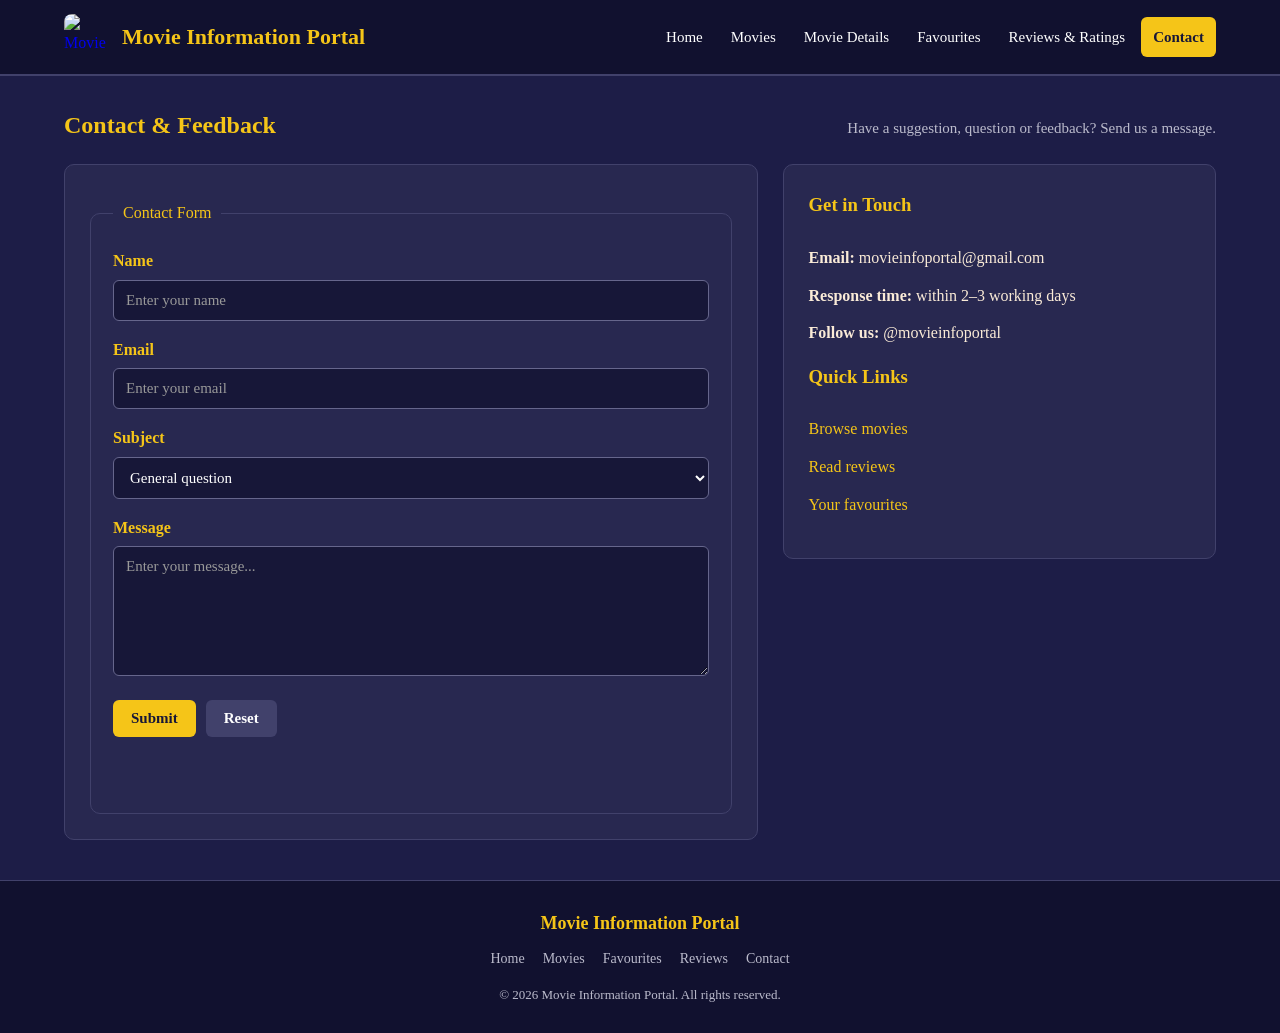
==== contact.html @ ade6de0d "Add files via upload" ====
<!DOCTYPE html>
<html lang="en">
<head>
    <meta charset="UTF-8">
    <meta name="viewport" content="width=device-width, initial-scale=1.0">
    <title>Contact Us | Movie Information Portal</title>
    <link rel="stylesheet" href="CSS/style.css">
</head>
<body>
    <header class="site-header">
        <div class="header-inner">
            <a href="index.html" class="logo">
                <img src="assets/Movie_logo.png" alt="Movie Information Portal logo">
                <span class="logo-text">Movie Information Portal</span>
            </a>
            <nav class="main-nav" id="main-nav">
                <a href="index.html">Home</a>
                <a href="movies.html">Movies</a>
                <a href="movies_details.html">Movie Details</a>
                <a href="favourites.html">Favourites</a>
                <a href="reviews_rating.html">Reviews &amp; Ratings</a>
                <a href="contact.html" class="active">Contact</a>
            </nav>
        </div>
    </header>

    <main>
        <div class="section-heading">
            <h2>Contact &amp; Feedback</h2>
            <p class="result-count">Have a suggestion, question or feedback? Send us a message.</p>
        </div>

        <div class="contact-layout">
            <section class="contact-form-card">
                <form id="contact-form" novalidate>
                    <fieldset>
                        <legend>Contact Form</legend>
                        <div class="form-group">
                            <label for="contact-name">Name</label>
                            <input type="text" id="contact-name" name="name" placeholder="Enter your name" required>
                        </div>
                        <div class="form-group">
                            <label for="contact-email">Email</label>
                            <input type="email" id="contact-email" name="email" placeholder="Enter your email" required>
                        </div>
                        <div class="form-group">
                            <label for="contact-subject">Subject</label>
                            <select id="contact-subject" name="subject">
                                <option value="general">General question</option>
                                <option value="feedback">Feedback</option>
                                <option value="bug">Report an issue</option>
                                <option value="movie">Request a movie</option>
                            </select>
                        </div>
                        <div class="form-group">
                            <label for="contact-message">Message</label>
                            <textarea id="contact-message" name="message" placeholder="Enter your message..." required></textarea>
                        </div>
                        <div class="form-actions">
                            <button type="submit" class="btn btn-primary" id="contact-submit">Submit</button>
                            <button type="reset" class="btn btn-secondary">Reset</button>
                        </div>
                        <p class="form-status" id="form-status" role="status"></p>
                    </fieldset>
                </form>
            </section>

            <aside class="contact-info-card">
                <h3>Get in Touch</h3>
                <ul class="info-list">
                    <li><strong>Email:</strong> movieinfoportal@gmail.com</li>
                    <li><strong>Response time:</strong> within 2–3 working days</li>
                    <li><strong>Follow us:</strong> @movieinfoportal</li>
                </ul>
                <h3>Quick Links</h3>
                <ul class="info-list">
                    <li><a href="movies.html">Browse movies</a></li>
                    <li><a href="reviews_rating.html">Read reviews</a></li>
                    <li><a href="favourites.html">Your favourites</a></li>
                </ul>
            </aside>
        </div>
    </main>

    <footer class="site-footer">
        <div class="footer-inner">
            <p class="footer-brand">Movie Information Portal</p>
            <nav class="footer-nav">
                <a href="index.html">Home</a>
                <a href="movies.html">Movies</a>
                <a href="favourites.html">Favourites</a>
                <a href="reviews_rating.html">Reviews</a>
                <a href="contact.html">Contact</a>
            </nav>
            <p class="footer-copy">&copy; 2026 Movie Information Portal. All rights reserved.</p>
        </div>
    </footer>
</body>
</html>
---- CSS/style.css ----
:root {
    --bg-color: #1d1d47;
    --surface-color: #282850;
    --card-color: #1b1b3d;
    --header-color: #11112f;
    --input-color: #171738;
    --border-color: #41416b;
    --border-light: #66668c;
    --accent-color: #f5c518;
    --accent-dark: #d9ad0e;
    --text-color: antiquewhite;
    --text-muted: #bbbbcc;
    --danger-color: #c0392b;
    --radius: 10px;
}

html { scroll-behavior: smooth; }

* { box-sizing: border-box; }

body {
    margin: 0;
    background-color: var(--bg-color);
    font-family: Georgia, 'Times New Roman', Times, serif;
    color: var(--text-color);
    line-height: 1.6;
}


.site-header {
    background-color: var(--header-color);
    border-bottom: 2px solid var(--border-color);
    position: sticky;
    top: 0;
    z-index: 100;
}

.header-inner {
    width: 90%;
    max-width: 1200px;
    margin: 0 auto;
    padding: 14px 0;
    display: flex;
    align-items: center;
    justify-content: space-between;
    gap: 20px;
    flex-wrap: wrap;
}

.logo {
    display: flex;
    align-items: center;
    gap: 12px;
    text-decoration: none;
}

.logo img {
    width: 46px;
    height: 46px;
    object-fit: cover;
    border-radius: 8px;
}

.logo-text {
    font-size: 22px;
    font-weight: bold;
    color: var(--accent-color);
}

.main-nav {
    display: flex;
    flex-wrap: wrap;
    gap: 4px;
}

.main-nav a {
    color: #fff;
    text-decoration: none;
    font-size: 15px;
    padding: 8px 12px;
    border-radius: 6px;
    transition: background-color 0.2s, color 0.2s;
}

.main-nav a:hover { color: var(--accent-color); }

.main-nav a.active {
    background-color: var(--accent-color);
    color: var(--input-color);
    font-weight: bold;
}

main {
    width: 90%;
    max-width: 1200px;
    margin: 30px auto;
    min-height: 60vh;
}

section {
    background-color: var(--surface-color);
    padding: 25px;
    margin-bottom: 25px;
    border-radius: var(--radius);
    border: 1px solid var(--border-color);
}

h2 { color: var(--accent-color); margin-top: 0; }
h3 { color: #fff; }

.section-heading {
    display: flex;
    align-items: baseline;
    justify-content: space-between;
    gap: 15px;
    flex-wrap: wrap;
    margin-bottom: 20px;
}

.section-heading h2 { margin: 0; }

.result-count { color: var(--text-muted); margin: 0; font-size: 15px; }

.link-more { color: var(--accent-color); text-decoration: none; }
.link-more:hover { text-decoration: underline; }


.hero {
    text-align: center;
    padding: 50px 25px;
}

.hero-title { font-size: 32px; margin-bottom: 10px; }
.hero-text { font-size: 17px; color: var(--text-muted); }

.search-form {
    margin-top: 25px;
    display: flex;
    justify-content: center;
    gap: 10px;
    flex-wrap: wrap;
}

.search-form input { width: min(420px, 100%); }

.btn {
    display: inline-block;
    padding: 10px 18px;
    border: none;
    border-radius: 6px;
    cursor: pointer;
    font-family: inherit;
    font-weight: bold;
    font-size: 15px;
    text-decoration: none;
    transition: background-color 0.2s, transform 0.15s;
}

.btn:active { transform: scale(0.97); }

.btn-primary { background-color: var(--accent-color); color: var(--input-color); }
.btn-primary:hover { background-color: var(--accent-dark); }

.btn-secondary { background-color: var(--border-color); color: #fff; }
.btn-secondary:hover { background-color: #55558c; }

.btn-danger { background-color: var(--danger-color); color: #fff; }
.btn-danger:hover { background-color: #a93226; }

.btn-small { padding: 8px 14px; font-size: 14px; }


form { margin-top: 10px; }

.form-group { margin-bottom: 16px; }

.form-group label {
    display: block;
    margin-bottom: 6px;
    font-weight: bold;
    color: var(--accent-color);
}

input, select, textarea {
    width: 100%;
    padding: 11px 12px;
    border: 1px solid var(--border-light);
    border-radius: 6px;
    background-color: var(--input-color);
    color: #fff;
    font-family: inherit;
    font-size: 15px;
}

input::placeholder, textarea::placeholder { color: #999; }

input:focus, select:focus, textarea:focus {
    outline: none;
    border-color: var(--accent-color);
    box-shadow: 0 0 0 2px rgba(245, 197, 24, 0.25);
}

textarea { min-height: 130px; resize: vertical; }

.form-actions { display: flex; gap: 10px; flex-wrap: wrap; margin-top: 8px; }

fieldset {
    border: 1px solid var(--border-color);
    border-radius: var(--radius);
    padding: 22px;
    margin: 0;
}

legend { color: var(--accent-color); padding: 0 10px; }

.form-status { color: var(--accent-color); font-weight: bold; min-height: 1.4em; }

.filter-form {
    display: grid;
    grid-template-columns: 2fr 1fr 1fr auto;
    gap: 16px;
    align-items: end;
}

.filter-form .form-group { margin-bottom: 0; }
.filter-form .form-actions { margin-top: 0; }

.movie-grid {
    display: grid;
    grid-template-columns: repeat(4, 1fr);
    gap: 24px;
}

.movie-grid-compact { grid-template-columns: repeat(3, 1fr); }

.movie-card {
    background-color: var(--card-color);
    border: 1px solid var(--border-color);
    border-radius: var(--radius);
    overflow: hidden;
    display: flex;
    flex-direction: column;
    transition: transform 0.2s, border-color 0.2s, box-shadow 0.2s;
}

.movie-card:hover {
    transform: translateY(-6px);
    border-color: var(--accent-color);
    box-shadow: 0 10px 24px rgba(0, 0, 0, 0.4);
}

.card-poster { display: block; }

.card-poster img {
    width: 100%;
    height: 300px;
    object-fit: cover;
    display: block;
}

.card-body { padding: 16px; display: flex; flex-direction: column; gap: 6px; flex: 1; }

.card-title { margin: 0; color: var(--accent-color); font-size: 18px; }

.card-desc {
    margin: 0;
    font-size: 14px;
    color: var(--text-muted);
    flex: 1;
}

.card-meta { margin: 0; font-size: 13px; color: var(--text-muted); }

.card-rating { margin: 4px 0 8px; font-weight: bold; }

.star { color: var(--accent-color); }

.card-actions { display: flex; gap: 10px; flex-wrap: wrap; margin-top: auto; }

.no-results, .empty-message {
    text-align: center;
    color: var(--text-muted);
    padding: 30px 10px;
}

.empty-message a { color: var(--accent-color); }

.two-col {
    display: grid;
    grid-template-columns: 1fr 1fr;
    gap: 25px;
}

.two-col section { margin-bottom: 0; }

.trending-list { list-style: none; padding: 0; margin: 0; }
.trending-list li {
    display: flex;
    align-items: center;
    gap: 14px;
    padding: 10px 4px;
    border-bottom: 1px solid var(--border-color);
}
.trending-list li:last-child { border-bottom: none; }

.trend-rank {
    background-color: var(--accent-color);
    color: var(--input-color);
    font-weight: bold;
    width: 28px;
    height: 28px;
    border-radius: 50%;
    display: inline-flex;
    align-items: center;
    justify-content: center;
    flex-shrink: 0;
}

.genre-list { list-style: none; padding: 0; margin: 0; display: flex; flex-wrap: wrap; gap: 10px; }

.genre-chip {
    display: inline-block;
    padding: 8px 18px;
    background-color: var(--card-color);
    border: 1px solid var(--border-light);
    border-radius: 20px;
    color: #fff;
    text-decoration: none;
    transition: all 0.2s;
}
.genre-chip:hover {
    background-color: var(--accent-color);
    color: var(--input-color);
    border-color: var(--accent-color);
}

.breadcrumb { margin-bottom: 18px; font-size: 14px; }
.breadcrumb a { color: var(--text-muted); text-decoration: none; }
.breadcrumb a:hover { color: var(--accent-color); }
.breadcrumb span { margin: 0 6px; color: var(--text-muted); }
.breadcrumb .current { color: var(--accent-color); }

.movie-details {
    display: flex;
    gap: 35px;
    background-color: var(--surface-color);
    border: 1px solid var(--border-color);
    border-radius: var(--radius);
    padding: 30px;
    margin-bottom: 25px;
}

.movie-poster { width: 280px; min-width: 280px; }
.movie-poster img {
    width: 100%;
    height: 400px;
    object-fit: cover;
    border-radius: 8px;
    border: 2px solid var(--border-color);
}

.movie-info { flex: 1; }
.movie-info h2 { font-size: 30px; margin: 0 0 6px; }
.details-rating { font-weight: bold; }

.details-list { margin: 18px 0; }
.details-row { display: flex; gap: 14px; padding: 8px 0; border-bottom: 1px solid var(--border-color); }
.details-row dt { min-width: 120px; font-weight: bold; color: var(--accent-color); }
.details-row dd { margin: 0; }

.movie-info h3 { color: var(--accent-color); margin-top: 22px; }
.details-actions { display: flex; gap: 12px; flex-wrap: wrap; margin-top: 22px; }

.related-movies h2 { margin-bottom: 20px; }

/*Reviews Page*/

.review-layout {
    display: grid;
    grid-template-columns: 380px 1fr;
    gap: 25px;
    align-items: start;
}

.review-layout section { margin-bottom: 0; }

.review-item {
    background-color: var(--card-color);
    border: 1px solid var(--border-color);
    border-left: 4px solid var(--accent-color);
    border-radius: 8px;
    padding: 16px 18px;
    margin-bottom: 14px;
}

.review-header {
    display: flex;
    justify-content: space-between;
    align-items: center;
    gap: 10px;
    flex-wrap: wrap;
}

.review-author { margin: 0; font-weight: bold; color: var(--accent-color); }
.review-stars { margin: 0; letter-spacing: 2px; color: var(--accent-color); }
.review-movie { margin: 6px 0 0; font-size: 13px; color: var(--text-muted); }
.review-text-body { margin: 8px 0 0; }

/*Contact Page*/
.contact-layout {
    display: grid;
    grid-template-columns: 1.6fr 1fr;
    gap: 25px;
    align-items: start;
}

.contact-layout section, .contact-layout aside {
    background-color: var(--surface-color);
    border: 1px solid var(--border-color);
    border-radius: var(--radius);
    padding: 25px;
    margin: 0;
}

.contact-info-card h3 { color: var(--accent-color); margin-top: 0; }
.contact-info-card h3 + h3 { margin-top: 24px; }

.info-list { list-style: none; padding: 0; margin: 0 0 10px; }
.info-list li { padding: 6px 0; }
.info-list a { color: var(--accent-color); text-decoration: none; }
.info-list a:hover { text-decoration: underline; }


.site-footer {
    background-color: var(--header-color);
    border-top: 1px solid var(--border-color);
    padding: 28px 20px;
    margin-top: 40px;
    text-align: center;
}

.footer-inner { width: 90%; max-width: 1200px; margin: 0 auto; }
.footer-brand { color: var(--accent-color); font-weight: bold; font-size: 18px; margin: 0 0 10px; }

.footer-nav { display: flex; justify-content: center; flex-wrap: wrap; gap: 6px 18px; margin-bottom: 14px; }
.footer-nav a { color: var(--text-muted); text-decoration: none; font-size: 14px; }
.footer-nav a:hover { color: var(--accent-color); }

.footer-copy { color: var(--text-muted); font-size: 13px; margin: 0; }


@media (max-width: 1024px) {
    .movie-grid { grid-template-columns: repeat(2, 1fr); }
    .movie-grid-compact { grid-template-columns: repeat(3, 1fr); }

    .filter-form { grid-template-columns: 1fr 1fr; }
    .filter-form .form-actions { grid-column: 1 / -1; }

    .review-layout { grid-template-columns: 1fr; }
    .contact-layout { grid-template-columns: 1fr; }

    .logo-text { font-size: 19px; }
}

/* ==========================================
   MOBILE  (max-width: 700px)
   ========================================== */

@media (max-width: 700px) {
    main { width: 94%; margin: 20px auto; }
    section { padding: 18px; }

    .header-inner { justify-content: center; }
    .main-nav { justify-content: center; }
    .main-nav a { font-size: 14px; padding: 7px 9px; }

    .hero { padding: 32px 16px; }
    .hero-title { font-size: 25px; }

    .movie-grid, .movie-grid-compact { grid-template-columns: 1fr; }
    .movie-card { max-width: 340px; margin: 0 auto; width: 100%; }

    .two-col { grid-template-columns: 1fr; gap: 0; }

    .filter-form { grid-template-columns: 1fr; }

    .movie-details { flex-direction: column; padding: 20px; gap: 20px; }
    .movie-poster { width: 220px; min-width: 220px; margin: 0 auto; }
    .movie-poster img { height: 320px; }
    .movie-info h2 { font-size: 25px; }
    .details-row { flex-direction: column; gap: 2px; }

    .card-actions .btn { flex: 1; text-align: center; }
    .form-actions .btn { flex: 1; }
}
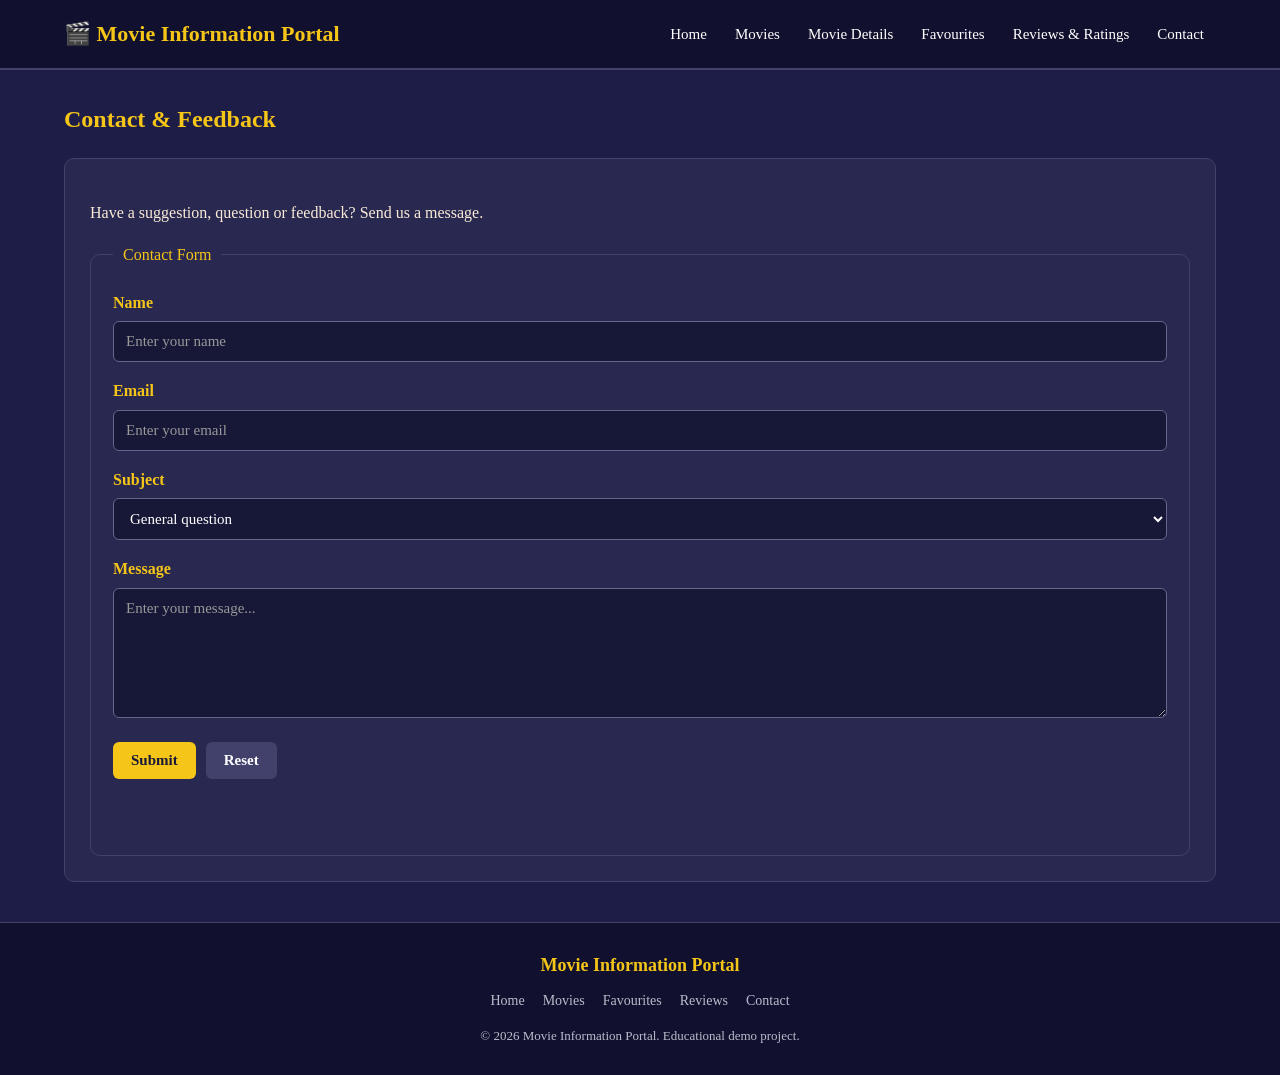
==== commit 94ae51b1: "New" ====
--- a/contact.html
+++ b/contact.html
@@ -1,99 +1,104 @@
-<!DOCTYPE html>
-<html lang="en">
-<head>
-    <meta charset="UTF-8">
-    <meta name="viewport" content="width=device-width, initial-scale=1.0">
-    <title>Contact Us | Movie Information Portal</title>
-    <link rel="stylesheet" href="CSS/style.css">
-</head>
-<body>
-    <header class="site-header">
-        <div class="header-inner">
-            <a href="index.html" class="logo">
-                <img src="assets/Movie_logo.png" alt="Movie Information Portal logo">
-                <span class="logo-text">Movie Information Portal</span>
-            </a>
-            <nav class="main-nav" id="main-nav">
-                <a href="index.html">Home</a>
-                <a href="movies.html">Movies</a>
-                <a href="movies_details.html">Movie Details</a>
-                <a href="favourites.html">Favourites</a>
-                <a href="reviews_rating.html">Reviews &amp; Ratings</a>
-                <a href="contact.html" class="active">Contact</a>
-            </nav>
-        </div>
-    </header>
-
-    <main>
-        <div class="section-heading">
-            <h2>Contact &amp; Feedback</h2>
-            <p class="result-count">Have a suggestion, question or feedback? Send us a message.</p>
-        </div>
-
-        <div class="contact-layout">
-            <section class="contact-form-card">
-                <form id="contact-form" novalidate>
-                    <fieldset>
-                        <legend>Contact Form</legend>
-                        <div class="form-group">
-                            <label for="contact-name">Name</label>
-                            <input type="text" id="contact-name" name="name" placeholder="Enter your name" required>
-                        </div>
-                        <div class="form-group">
-                            <label for="contact-email">Email</label>
-                            <input type="email" id="contact-email" name="email" placeholder="Enter your email" required>
-                        </div>
-                        <div class="form-group">
-                            <label for="contact-subject">Subject</label>
-                            <select id="contact-subject" name="subject">
-                                <option value="general">General question</option>
-                                <option value="feedback">Feedback</option>
-                                <option value="bug">Report an issue</option>
-                                <option value="movie">Request a movie</option>
-                            </select>
-                        </div>
-                        <div class="form-group">
-                            <label for="contact-message">Message</label>
-                            <textarea id="contact-message" name="message" placeholder="Enter your message..." required></textarea>
-                        </div>
-                        <div class="form-actions">
-                            <button type="submit" class="btn btn-primary" id="contact-submit">Submit</button>
-                            <button type="reset" class="btn btn-secondary">Reset</button>
-                        </div>
-                        <p class="form-status" id="form-status" role="status"></p>
-                    </fieldset>
-                </form>
-            </section>
-
-            <aside class="contact-info-card">
-                <h3>Get in Touch</h3>
-                <ul class="info-list">
-                    <li><strong>Email:</strong> movieinfoportal@gmail.com</li>
-                    <li><strong>Response time:</strong> within 2–3 working days</li>
-                    <li><strong>Follow us:</strong> @movieinfoportal</li>
-                </ul>
-                <h3>Quick Links</h3>
-                <ul class="info-list">
-                    <li><a href="movies.html">Browse movies</a></li>
-                    <li><a href="reviews_rating.html">Read reviews</a></li>
-                    <li><a href="favourites.html">Your favourites</a></li>
-                </ul>
-            </aside>
-        </div>
-    </main>
-
-    <footer class="site-footer">
-        <div class="footer-inner">
-            <p class="footer-brand">Movie Information Portal</p>
-            <nav class="footer-nav">
-                <a href="index.html">Home</a>
-                <a href="movies.html">Movies</a>
-                <a href="favourites.html">Favourites</a>
-                <a href="reviews_rating.html">Reviews</a>
-                <a href="contact.html">Contact</a>
-            </nav>
-            <p class="footer-copy">&copy; 2026 Movie Information Portal. All rights reserved.</p>
-        </div>
-    </footer>
-</body>
-</html>+<!doctype html>
+<html lang="en">
+  <head>
+    <meta charset="UTF-8" />
+    <meta name="viewport" content="width=device-width, initial-scale=1.0" />
+    <meta
+      name="description"
+      content="Browse movie information, ratings, favourites and reviews."
+    />
+    <title>Contact | Movie Information Portal</title>
+    <link rel="stylesheet" href="CSS/style.css" />
+  </head>
+  <body data-page="contact">
+    <header class="site-header">
+      <div class="header-inner">
+        <a class="logo" href="index.html"
+          ><span class="logo-text">🎬 Movie Information Portal</span></a
+        >
+        <nav class="main-nav">
+          <a href="index.html">Home</a><a href="movies.html">Movies</a
+          ><a href="movies_details.html">Movie Details</a
+          ><a href="favourites.html">Favourites</a
+          ><a href="reviews_rating.html">Reviews &amp; Ratings</a
+          ><a href="contact.html">Contact</a>
+        </nav>
+      </div>
+    </header>
+    <main>
+      <div class="section-heading">
+        <h2>Contact &amp; Feedback</h2>
+      </div>
+      <section>
+        <p>Have a suggestion, question or feedback? Send us a message.</p>
+        <form id="contact-form">
+          <fieldset>
+            <legend>Contact Form</legend>
+            <div class="form-group">
+              <label for="contact-name">Name</label
+              ><input
+                id="contact-name"
+                required
+                minlength="2"
+                maxlength="80"
+                placeholder="Enter your name"
+              />
+            </div>
+            <div class="form-group">
+              <label for="contact-email">Email</label
+              ><input
+                id="contact-email"
+                type="email"
+                required
+                placeholder="Enter your email"
+              />
+            </div>
+            <div class="form-group">
+              <label for="contact-subject">Subject</label
+              ><select id="contact-subject">
+                <option>General question</option>
+                <option>Feedback</option>
+                <option>Report an issue</option>
+                <option>Request a movie</option>
+              </select>
+            </div>
+            <div class="form-group">
+              <label for="contact-message">Message</label
+              ><textarea
+                id="contact-message"
+                required
+                minlength="10"
+                maxlength="2000"
+                placeholder="Enter your message..."
+              ></textarea>
+            </div>
+            <div class="form-actions">
+              <button class="btn btn-primary">Submit</button
+              ><button class="btn btn-secondary" type="reset">Reset</button>
+            </div>
+            <p id="form-status" class="form-status" role="status"></p>
+          </fieldset>
+        </form>
+      </section>
+    </main>
+    <footer class="site-footer">
+      <div class="footer-inner">
+        <p class="footer-brand">Movie Information Portal</p>
+        <nav class="footer-nav">
+          <a href="index.html">Home</a><a href="movies.html">Movies</a
+          ><a href="favourites.html">Favourites</a
+          ><a href="reviews_rating.html">Reviews</a
+          ><a href="contact.html">Contact</a>
+        </nav>
+        <p class="footer-copy">
+          &copy; 2026 Movie Information Portal. Educational demo project.
+        </p>
+      </div>
+    </footer>
+
+    <script src="https://code.jquery.com/jquery-3.7.1.min.js"></script>
+    <script src="movies.js"></script>
+    <script src="script.js"></script>
+    <script src="jquery.js"></script>
+  </body>
+</html>
--- a/CSS/style.css
+++ b/CSS/style.css
@@ -1,496 +1,409 @@
-
-:root {
-    --bg-color: #1d1d47;
-    --surface-color: #282850;
-    --card-color: #1b1b3d;
-    --header-color: #11112f;
-    --input-color: #171738;
-    --border-color: #41416b;
-    --border-light: #66668c;
-    --accent-color: #f5c518;
-    --accent-dark: #d9ad0e;
-    --text-color: antiquewhite;
-    --text-muted: #bbbbcc;
-    --danger-color: #c0392b;
-    --radius: 10px;
-}
-
-html { scroll-behavior: smooth; }
-
-* { box-sizing: border-box; }
-
-body {
-    margin: 0;
-    background-color: var(--bg-color);
-    font-family: Georgia, 'Times New Roman', Times, serif;
-    color: var(--text-color);
-    line-height: 1.6;
-}
-
-
-.site-header {
-    background-color: var(--header-color);
-    border-bottom: 2px solid var(--border-color);
-    position: sticky;
-    top: 0;
-    z-index: 100;
-}
-
-.header-inner {
-    width: 90%;
-    max-width: 1200px;
-    margin: 0 auto;
-    padding: 14px 0;
-    display: flex;
-    align-items: center;
-    justify-content: space-between;
-    gap: 20px;
-    flex-wrap: wrap;
-}
-
-.logo {
-    display: flex;
-    align-items: center;
-    gap: 12px;
-    text-decoration: none;
-}
-
-.logo img {
-    width: 46px;
-    height: 46px;
-    object-fit: cover;
-    border-radius: 8px;
-}
-
-.logo-text {
-    font-size: 22px;
-    font-weight: bold;
-    color: var(--accent-color);
-}
-
-.main-nav {
-    display: flex;
-    flex-wrap: wrap;
-    gap: 4px;
-}
-
-.main-nav a {
-    color: #fff;
-    text-decoration: none;
-    font-size: 15px;
-    padding: 8px 12px;
-    border-radius: 6px;
-    transition: background-color 0.2s, color 0.2s;
-}
-
-.main-nav a:hover { color: var(--accent-color); }
-
-.main-nav a.active {
-    background-color: var(--accent-color);
-    color: var(--input-color);
-    font-weight: bold;
-}
-
-main {
-    width: 90%;
-    max-width: 1200px;
-    margin: 30px auto;
-    min-height: 60vh;
-}
-
-section {
-    background-color: var(--surface-color);
-    padding: 25px;
-    margin-bottom: 25px;
-    border-radius: var(--radius);
-    border: 1px solid var(--border-color);
-}
-
-h2 { color: var(--accent-color); margin-top: 0; }
-h3 { color: #fff; }
-
-.section-heading {
-    display: flex;
-    align-items: baseline;
-    justify-content: space-between;
-    gap: 15px;
-    flex-wrap: wrap;
-    margin-bottom: 20px;
-}
-
-.section-heading h2 { margin: 0; }
-
-.result-count { color: var(--text-muted); margin: 0; font-size: 15px; }
-
-.link-more { color: var(--accent-color); text-decoration: none; }
-.link-more:hover { text-decoration: underline; }
-
-
-.hero {
-    text-align: center;
-    padding: 50px 25px;
-}
-
-.hero-title { font-size: 32px; margin-bottom: 10px; }
-.hero-text { font-size: 17px; color: var(--text-muted); }
-
-.search-form {
-    margin-top: 25px;
-    display: flex;
-    justify-content: center;
-    gap: 10px;
-    flex-wrap: wrap;
-}
-
-.search-form input { width: min(420px, 100%); }
-
-.btn {
-    display: inline-block;
-    padding: 10px 18px;
-    border: none;
-    border-radius: 6px;
-    cursor: pointer;
-    font-family: inherit;
-    font-weight: bold;
-    font-size: 15px;
-    text-decoration: none;
-    transition: background-color 0.2s, transform 0.15s;
-}
-
-.btn:active { transform: scale(0.97); }
-
-.btn-primary { background-color: var(--accent-color); color: var(--input-color); }
-.btn-primary:hover { background-color: var(--accent-dark); }
-
-.btn-secondary { background-color: var(--border-color); color: #fff; }
-.btn-secondary:hover { background-color: #55558c; }
-
-.btn-danger { background-color: var(--danger-color); color: #fff; }
-.btn-danger:hover { background-color: #a93226; }
-
-.btn-small { padding: 8px 14px; font-size: 14px; }
-
-
-form { margin-top: 10px; }
-
-.form-group { margin-bottom: 16px; }
-
-.form-group label {
-    display: block;
-    margin-bottom: 6px;
-    font-weight: bold;
-    color: var(--accent-color);
-}
-
-input, select, textarea {
-    width: 100%;
-    padding: 11px 12px;
-    border: 1px solid var(--border-light);
-    border-radius: 6px;
-    background-color: var(--input-color);
-    color: #fff;
-    font-family: inherit;
-    font-size: 15px;
-}
-
-input::placeholder, textarea::placeholder { color: #999; }
-
-input:focus, select:focus, textarea:focus {
-    outline: none;
-    border-color: var(--accent-color);
-    box-shadow: 0 0 0 2px rgba(245, 197, 24, 0.25);
-}
-
-textarea { min-height: 130px; resize: vertical; }
-
-.form-actions { display: flex; gap: 10px; flex-wrap: wrap; margin-top: 8px; }
-
-fieldset {
-    border: 1px solid var(--border-color);
-    border-radius: var(--radius);
-    padding: 22px;
-    margin: 0;
-}
-
-legend { color: var(--accent-color); padding: 0 10px; }
-
-.form-status { color: var(--accent-color); font-weight: bold; min-height: 1.4em; }
-
-.filter-form {
-    display: grid;
-    grid-template-columns: 2fr 1fr 1fr auto;
-    gap: 16px;
-    align-items: end;
-}
-
-.filter-form .form-group { margin-bottom: 0; }
-.filter-form .form-actions { margin-top: 0; }
-
-.movie-grid {
-    display: grid;
-    grid-template-columns: repeat(4, 1fr);
-    gap: 24px;
-}
-
-.movie-grid-compact { grid-template-columns: repeat(3, 1fr); }
-
-.movie-card {
-    background-color: var(--card-color);
-    border: 1px solid var(--border-color);
-    border-radius: var(--radius);
-    overflow: hidden;
-    display: flex;
-    flex-direction: column;
-    transition: transform 0.2s, border-color 0.2s, box-shadow 0.2s;
-}
-
-.movie-card:hover {
-    transform: translateY(-6px);
-    border-color: var(--accent-color);
-    box-shadow: 0 10px 24px rgba(0, 0, 0, 0.4);
-}
-
-.card-poster { display: block; }
-
-.card-poster img {
-    width: 100%;
-    height: 300px;
-    object-fit: cover;
-    display: block;
-}
-
-.card-body { padding: 16px; display: flex; flex-direction: column; gap: 6px; flex: 1; }
-
-.card-title { margin: 0; color: var(--accent-color); font-size: 18px; }
-
-.card-desc {
-    margin: 0;
-    font-size: 14px;
-    color: var(--text-muted);
-    flex: 1;
-}
-
-.card-meta { margin: 0; font-size: 13px; color: var(--text-muted); }
-
-.card-rating { margin: 4px 0 8px; font-weight: bold; }
-
-.star { color: var(--accent-color); }
-
-.card-actions { display: flex; gap: 10px; flex-wrap: wrap; margin-top: auto; }
-
-.no-results, .empty-message {
-    text-align: center;
-    color: var(--text-muted);
-    padding: 30px 10px;
-}
-
-.empty-message a { color: var(--accent-color); }
-
-.two-col {
-    display: grid;
-    grid-template-columns: 1fr 1fr;
-    gap: 25px;
-}
-
-.two-col section { margin-bottom: 0; }
-
-.trending-list { list-style: none; padding: 0; margin: 0; }
-.trending-list li {
-    display: flex;
-    align-items: center;
-    gap: 14px;
-    padding: 10px 4px;
-    border-bottom: 1px solid var(--border-color);
-}
-.trending-list li:last-child { border-bottom: none; }
-
-.trend-rank {
-    background-color: var(--accent-color);
-    color: var(--input-color);
-    font-weight: bold;
-    width: 28px;
-    height: 28px;
-    border-radius: 50%;
-    display: inline-flex;
-    align-items: center;
-    justify-content: center;
-    flex-shrink: 0;
-}
-
-.genre-list { list-style: none; padding: 0; margin: 0; display: flex; flex-wrap: wrap; gap: 10px; }
-
-.genre-chip {
-    display: inline-block;
-    padding: 8px 18px;
-    background-color: var(--card-color);
-    border: 1px solid var(--border-light);
-    border-radius: 20px;
-    color: #fff;
-    text-decoration: none;
-    transition: all 0.2s;
-}
-.genre-chip:hover {
-    background-color: var(--accent-color);
-    color: var(--input-color);
-    border-color: var(--accent-color);
-}
-
-.breadcrumb { margin-bottom: 18px; font-size: 14px; }
-.breadcrumb a { color: var(--text-muted); text-decoration: none; }
-.breadcrumb a:hover { color: var(--accent-color); }
-.breadcrumb span { margin: 0 6px; color: var(--text-muted); }
-.breadcrumb .current { color: var(--accent-color); }
-
-.movie-details {
-    display: flex;
-    gap: 35px;
-    background-color: var(--surface-color);
-    border: 1px solid var(--border-color);
-    border-radius: var(--radius);
-    padding: 30px;
-    margin-bottom: 25px;
-}
-
-.movie-poster { width: 280px; min-width: 280px; }
-.movie-poster img {
-    width: 100%;
-    height: 400px;
-    object-fit: cover;
-    border-radius: 8px;
-    border: 2px solid var(--border-color);
-}
-
-.movie-info { flex: 1; }
-.movie-info h2 { font-size: 30px; margin: 0 0 6px; }
-.details-rating { font-weight: bold; }
-
-.details-list { margin: 18px 0; }
-.details-row { display: flex; gap: 14px; padding: 8px 0; border-bottom: 1px solid var(--border-color); }
-.details-row dt { min-width: 120px; font-weight: bold; color: var(--accent-color); }
-.details-row dd { margin: 0; }
-
-.movie-info h3 { color: var(--accent-color); margin-top: 22px; }
-.details-actions { display: flex; gap: 12px; flex-wrap: wrap; margin-top: 22px; }
-
-.related-movies h2 { margin-bottom: 20px; }
-
-/*Reviews Page*/
-
-.review-layout {
-    display: grid;
-    grid-template-columns: 380px 1fr;
-    gap: 25px;
-    align-items: start;
-}
-
-.review-layout section { margin-bottom: 0; }
-
-.review-item {
-    background-color: var(--card-color);
-    border: 1px solid var(--border-color);
-    border-left: 4px solid var(--accent-color);
-    border-radius: 8px;
-    padding: 16px 18px;
-    margin-bottom: 14px;
-}
-
-.review-header {
-    display: flex;
-    justify-content: space-between;
-    align-items: center;
-    gap: 10px;
-    flex-wrap: wrap;
-}
-
-.review-author { margin: 0; font-weight: bold; color: var(--accent-color); }
-.review-stars { margin: 0; letter-spacing: 2px; color: var(--accent-color); }
-.review-movie { margin: 6px 0 0; font-size: 13px; color: var(--text-muted); }
-.review-text-body { margin: 8px 0 0; }
-
-/*Contact Page*/
-.contact-layout {
-    display: grid;
-    grid-template-columns: 1.6fr 1fr;
-    gap: 25px;
-    align-items: start;
-}
-
-.contact-layout section, .contact-layout aside {
-    background-color: var(--surface-color);
-    border: 1px solid var(--border-color);
-    border-radius: var(--radius);
-    padding: 25px;
-    margin: 0;
-}
-
-.contact-info-card h3 { color: var(--accent-color); margin-top: 0; }
-.contact-info-card h3 + h3 { margin-top: 24px; }
-
-.info-list { list-style: none; padding: 0; margin: 0 0 10px; }
-.info-list li { padding: 6px 0; }
-.info-list a { color: var(--accent-color); text-decoration: none; }
-.info-list a:hover { text-decoration: underline; }
-
-
-.site-footer {
-    background-color: var(--header-color);
-    border-top: 1px solid var(--border-color);
-    padding: 28px 20px;
-    margin-top: 40px;
-    text-align: center;
-}
-
-.footer-inner { width: 90%; max-width: 1200px; margin: 0 auto; }
-.footer-brand { color: var(--accent-color); font-weight: bold; font-size: 18px; margin: 0 0 10px; }
-
-.footer-nav { display: flex; justify-content: center; flex-wrap: wrap; gap: 6px 18px; margin-bottom: 14px; }
-.footer-nav a { color: var(--text-muted); text-decoration: none; font-size: 14px; }
-.footer-nav a:hover { color: var(--accent-color); }
-
-.footer-copy { color: var(--text-muted); font-size: 13px; margin: 0; }
-
-
-@media (max-width: 1024px) {
-    .movie-grid { grid-template-columns: repeat(2, 1fr); }
-    .movie-grid-compact { grid-template-columns: repeat(3, 1fr); }
-
-    .filter-form { grid-template-columns: 1fr 1fr; }
-    .filter-form .form-actions { grid-column: 1 / -1; }
-
-    .review-layout { grid-template-columns: 1fr; }
-    .contact-layout { grid-template-columns: 1fr; }
-
-    .logo-text { font-size: 19px; }
-}
-
-/* ==========================================
-   MOBILE  (max-width: 700px)
-   ========================================== */
-
-@media (max-width: 700px) {
-    main { width: 94%; margin: 20px auto; }
-    section { padding: 18px; }
-
-    .header-inner { justify-content: center; }
-    .main-nav { justify-content: center; }
-    .main-nav a { font-size: 14px; padding: 7px 9px; }
-
-    .hero { padding: 32px 16px; }
-    .hero-title { font-size: 25px; }
-
-    .movie-grid, .movie-grid-compact { grid-template-columns: 1fr; }
-    .movie-card { max-width: 340px; margin: 0 auto; width: 100%; }
-
-    .two-col { grid-template-columns: 1fr; gap: 0; }
-
-    .filter-form { grid-template-columns: 1fr; }
-
-    .movie-details { flex-direction: column; padding: 20px; gap: 20px; }
-    .movie-poster { width: 220px; min-width: 220px; margin: 0 auto; }
-    .movie-poster img { height: 320px; }
-    .movie-info h2 { font-size: 25px; }
-    .details-row { flex-direction: column; gap: 2px; }
-
-    .card-actions .btn { flex: 1; text-align: center; }
-    .form-actions .btn { flex: 1; }
-}+:root {
+    --bg-color: #1d1d47;
+    --surface-color: #282850;
+    --card-color: #1b1b3d;
+    --header-color: #11112f;
+    --input-color: #171738;
+    --border-color: #41416b;
+    --border-light: #66668c;
+    --accent-color: #f5c518;
+    --accent-dark: #d9ad0e;
+    --text-color: antiquewhite;
+    --text-muted: #bbbbcc;
+    --radius: 10px;
+}
+
+html { scroll-behavior: smooth; }
+
+* { box-sizing: border-box; }
+
+body {
+    margin: 0;
+    background-color: var(--bg-color);
+    font-family: Georgia, 'Times New Roman', Times, serif;
+    color: var(--text-color);
+    line-height: 1.6;
+}
+
+
+.site-header {
+    background-color: var(--header-color);
+    border-bottom: 2px solid var(--border-color);
+    position: sticky;
+    top: 0;
+    z-index: 100;
+}
+
+.header-inner {
+    width: 90%;
+    max-width: 1200px;
+    margin: 0 auto;
+    padding: 14px 0;
+    display: flex;
+    align-items: center;
+    justify-content: space-between;
+    gap: 20px;
+    flex-wrap: wrap;
+}
+
+.logo {
+    display: flex;
+    align-items: center;
+    gap: 12px;
+    text-decoration: none;
+}
+
+.logo-text {
+    font-size: 22px;
+    font-weight: bold;
+    color: var(--accent-color);
+}
+
+.main-nav {
+    display: flex;
+    flex-wrap: wrap;
+    gap: 4px;
+}
+
+.main-nav a {
+    color: #fff;
+    text-decoration: none;
+    font-size: 15px;
+    padding: 8px 12px;
+    border-radius: 6px;
+    transition: background-color 0.2s, color 0.2s;
+}
+
+.main-nav a:hover { color: var(--accent-color); }
+
+main {
+    width: 90%;
+    max-width: 1200px;
+    margin: 30px auto;
+    min-height: 60vh;
+}
+
+section {
+    background-color: var(--surface-color);
+    padding: 25px;
+    margin-bottom: 25px;
+    border-radius: var(--radius);
+    border: 1px solid var(--border-color);
+}
+
+h2 { color: var(--accent-color); margin-top: 0; }
+h3 { color: #fff; }
+
+.section-heading {
+    display: flex;
+    align-items: baseline;
+    justify-content: space-between;
+    gap: 15px;
+    flex-wrap: wrap;
+    margin-bottom: 20px;
+}
+
+.section-heading h2 { margin: 0; }
+
+
+.link-more { color: var(--accent-color); text-decoration: none; }
+.link-more:hover { text-decoration: underline; }
+
+
+.hero {
+    text-align: center;
+    padding: 50px 25px;
+}
+
+.hero-title { font-size: 32px; margin-bottom: 10px; }
+.hero-text { font-size: 17px; color: var(--text-muted); }
+
+.search-form {
+    margin-top: 25px;
+    display: flex;
+    justify-content: center;
+    gap: 10px;
+    flex-wrap: wrap;
+}
+
+.search-form input { width: min(420px, 100%); }
+
+.btn {
+    display: inline-block;
+    padding: 10px 18px;
+    border: none;
+    border-radius: 6px;
+    cursor: pointer;
+    font-family: inherit;
+    font-weight: bold;
+    font-size: 15px;
+    text-decoration: none;
+    transition: background-color 0.2s, transform 0.15s;
+}
+
+.btn:active { transform: scale(0.97); }
+
+.btn-primary { background-color: var(--accent-color); color: var(--input-color); }
+.btn-primary:hover { background-color: var(--accent-dark); }
+
+.btn-secondary { background-color: var(--border-color); color: #fff; }
+.btn-secondary:hover { background-color: #55558c; }
+
+form { margin-top: 10px; }
+
+.form-group { margin-bottom: 16px; }
+
+.form-group label {
+    display: block;
+    margin-bottom: 6px;
+    font-weight: bold;
+    color: var(--accent-color);
+}
+
+input, select, textarea {
+    width: 100%;
+    padding: 11px 12px;
+    border: 1px solid var(--border-light);
+    border-radius: 6px;
+    background-color: var(--input-color);
+    color: #fff;
+    font-family: inherit;
+    font-size: 15px;
+}
+
+input::placeholder, textarea::placeholder { color: #999; }
+
+input:focus, select:focus, textarea:focus {
+    outline: none;
+    border-color: var(--accent-color);
+    box-shadow: 0 0 0 2px rgba(245, 197, 24, 0.25);
+}
+
+textarea { min-height: 130px; resize: vertical; }
+
+.form-actions { display: flex; gap: 10px; flex-wrap: wrap; margin-top: 8px; }
+
+fieldset {
+    border: 1px solid var(--border-color);
+    border-radius: var(--radius);
+    padding: 22px;
+    margin: 0;
+}
+
+legend { color: var(--accent-color); padding: 0 10px; }
+
+.form-status { color: var(--accent-color); font-weight: bold; min-height: 1.4em; }
+
+.filter-form {
+    display: grid;
+    grid-template-columns: 2fr 1fr 1fr auto;
+    gap: 16px;
+    align-items: end;
+}
+
+.filter-form .form-group { margin-bottom: 0; }
+.filter-form .form-actions { margin-top: 0; }
+
+.movie-card:hover {
+    transform: translateY(-6px);
+    border-color: var(--accent-color);
+    box-shadow: 0 10px 24px rgba(0, 0, 0, 0.4);
+}
+
+.movie-details {
+    display: flex;
+    gap: 35px;
+    background-color: var(--surface-color);
+    border: 1px solid var(--border-color);
+    border-radius: var(--radius);
+    padding: 30px;
+    margin-bottom: 25px;
+}
+
+.movie-poster { width: 280px; min-width: 280px; }
+.movie-poster img {
+    width: 100%;
+    height: 400px;
+    object-fit: cover;
+    border-radius: 8px;
+    border: 2px solid var(--border-color);
+}
+
+.movie-info { flex: 1; }
+.movie-info h2 { font-size: 30px; margin: 0 0 6px; }
+.movie-info h3 { color: var(--accent-color); margin-top: 22px; }
+.details-actions { display: flex; gap: 12px; flex-wrap: wrap; margin-top: 22px; }
+
+.related-movies h2 { margin-bottom: 20px; }
+
+/*Reviews Page*/
+
+.review-layout {
+    display: grid;
+    grid-template-columns: 380px 1fr;
+    gap: 25px;
+    align-items: start;
+}
+
+.review-layout section { margin-bottom: 0; }
+
+.review-item {
+    background-color: var(--card-color);
+    border: 1px solid var(--border-color);
+    border-left: 4px solid var(--accent-color);
+    border-radius: 8px;
+    padding: 16px 18px;
+    margin-bottom: 14px;
+}
+
+.review-header {
+    display: flex;
+    justify-content: space-between;
+    align-items: center;
+    gap: 10px;
+    flex-wrap: wrap;
+}
+
+.review-author { margin: 0; font-weight: bold; color: var(--accent-color); }
+.review-stars { margin: 0; letter-spacing: 2px; color: var(--accent-color); }
+.review-movie { margin: 6px 0 0; font-size: 13px; color: var(--text-muted); }
+.review-text-body { margin: 8px 0 0; }
+
+.site-footer {
+    background-color: var(--header-color);
+    border-top: 1px solid var(--border-color);
+    padding: 28px 20px;
+    margin-top: 40px;
+    text-align: center;
+}
+
+.footer-inner { width: 90%; max-width: 1200px; margin: 0 auto; }
+.footer-brand { color: var(--accent-color); font-weight: bold; font-size: 18px; margin: 0 0 10px; }
+
+.footer-nav { display: flex; justify-content: center; flex-wrap: wrap; gap: 6px 18px; margin-bottom: 14px; }
+.footer-nav a { color: var(--text-muted); text-decoration: none; font-size: 14px; }
+.footer-nav a:hover { color: var(--accent-color); }
+
+.footer-copy { color: var(--text-muted); font-size: 13px; margin: 0; }
+
+
+@media (max-width: 1024px) {
+    .filter-form { grid-template-columns: 1fr 1fr; }
+    .filter-form .form-actions { grid-column: 1 / -1; }
+
+    .review-layout { grid-template-columns: 1fr; }
+
+    .logo-text { font-size: 19px; }
+}
+
+/* ==========================================
+   MOBILE  (max-width: 700px)
+   ========================================== */
+
+@media (max-width: 700px) {
+    main { width: 94%; margin: 20px auto; }
+    section { padding: 18px; }
+
+    .header-inner { justify-content: center; }
+    .main-nav { justify-content: center; }
+    .main-nav a { font-size: 14px; padding: 7px 9px; }
+
+    .hero { padding: 32px 16px; }
+    .hero-title { font-size: 25px; }
+
+    .filter-form { grid-template-columns: 1fr; }
+
+    .movie-details { flex-direction: column; padding: 20px; gap: 20px; }
+    .movie-poster { width: 220px; min-width: 220px; margin: 0 auto; }
+    .movie-poster img { height: 320px; }
+    .movie-info h2 { font-size: 25px; }
+    .card-actions .btn { flex: 1; text-align: center; }
+    .form-actions .btn { flex: 1; }
+}
+.movie-grid {
+    display: grid;
+    grid-template-columns: repeat(4, minmax(0, 1fr));
+    gap: 22px;
+}
+
+.movie-card {
+    min-width: 0;
+    overflow: hidden;
+    background: var(--card-color);
+    border: 1px solid var(--border-color);
+    border-radius: var(--radius);
+    display: flex;
+    flex-direction: column;
+    transition: transform 0.2s, border-color 0.2s, box-shadow 0.2s;
+}
+
+.movie-card .poster-img {
+    display: block;
+    width: 100%;
+    height: 330px;
+    object-fit: cover;
+    background: var(--input-color);
+}
+
+.movie-card-content {
+    padding: 16px;
+    display: flex;
+    flex-direction: column;
+    align-items: flex-start;
+    gap: 7px;
+    flex: 1;
+}
+
+.movie-card-content h3 { margin: 0; }
+.movie-card-content p { margin: 0; color: var(--text-muted); }
+
+.card-actions {
+    display: flex;
+    gap: 8px;
+    flex-wrap: wrap;
+    margin-top: auto;
+    padding-top: 12px;
+}
+
+.card-actions button,
+.card-actions a {
+    font-size: 13px;
+    padding: 8px 10px;
+}
+
+.empty-message {
+    text-align: center;
+    padding: 18px;
+    color: var(--text-muted);
+    background: var(--card-color);
+    border-radius: 8px;
+}
+
+button,
+a,
+input,
+select,
+textarea {
+    max-width: 100%;
+}
+
+@media (max-width: 900px) {
+    .movie-grid {
+        grid-template-columns: repeat(2, minmax(0, 1fr));
+    }
+}
+
+@media (max-width: 600px) {
+    .movie-grid {
+        grid-template-columns: 1fr;
+    }
+
+    .movie-card {
+        max-width: 420px;
+        width: 100%;
+        margin: 0 auto;
+    }
+
+    .movie-card .poster-img { height: 360px; }
+    .movie-poster { max-width: 100%; }
+}
